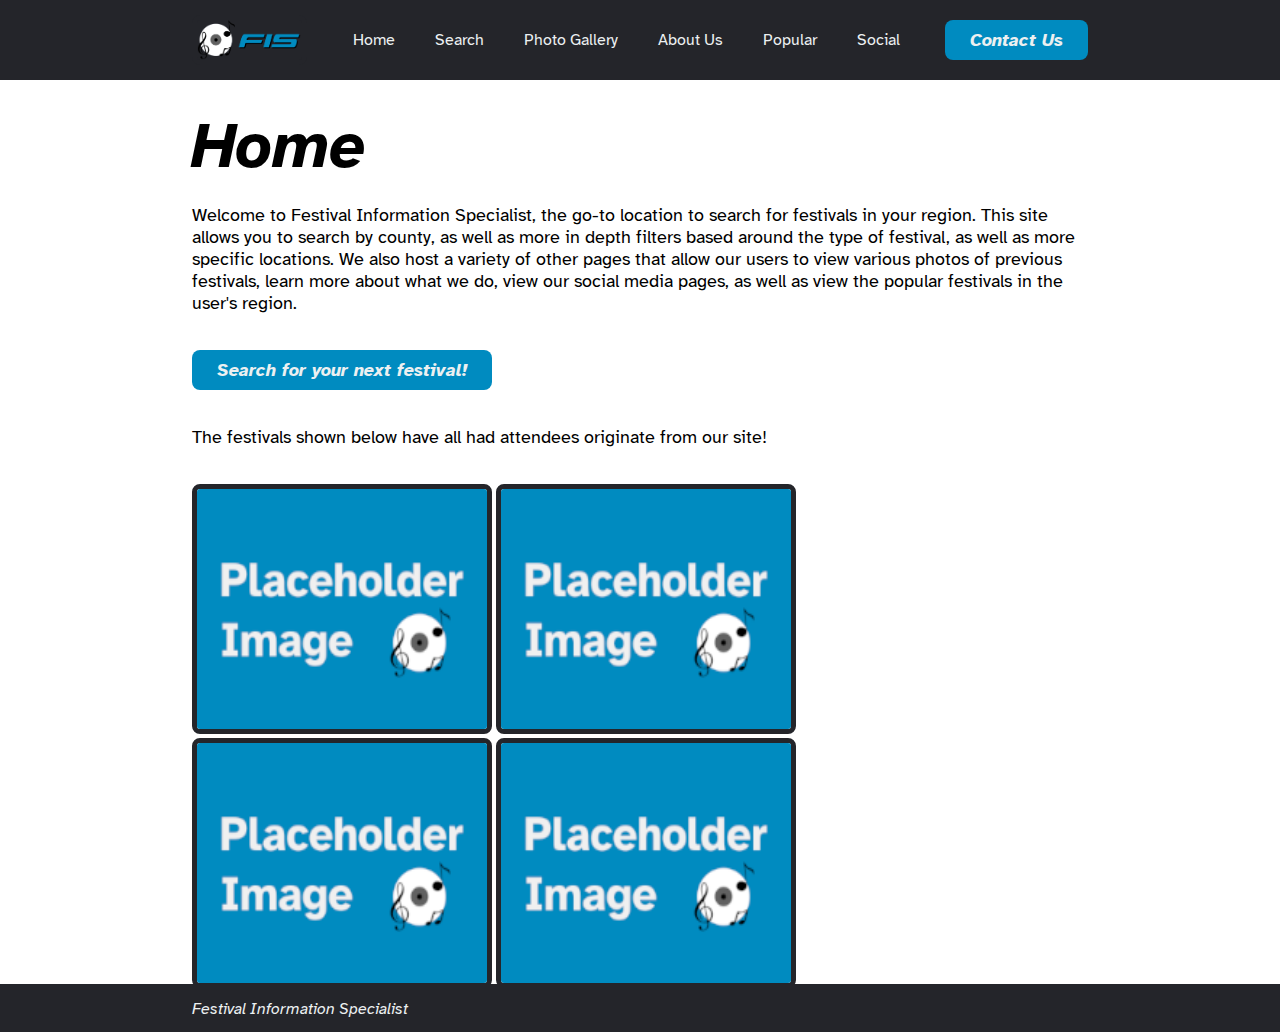
==== festival-information-specialist/index.html @ 85648c74 "image sizing" ====
<!DOCTYPE html>

<html>
    <head>
        <meta charset="utf-8">
        <meta http-equiv="X-UA-Compatible" content="IE=edge">
        <title>Home - Festival Information Specialist</title>
        <meta name="description" content="">
        <meta name="viewport" content="width=device-width, initial-scale=1">
        <link rel="stylesheet" href="/festival-information-specialist/styles/styles.css">
    </head>
    <body>
        <div id="page-container">
            <div id="content-wrap">
            <header>
            <img class="logo" src="/festival-information-specialist/images/festifspec.png" alt="Festival Information Specialist Logo">
            <nav>
                <ul class="nav__links" >
                    <li><a href="index.html">Home</a></li><li><a href="search.html">Search</a></li><li><a href="photo-gallery.html">Photo Gallery</a></li><li><a href="about-us.html">About Us</a></li><li><a href="popular.html">Popular</a></li><li><a href="social.html">Social</a></li>
                </ul>
            </nav>
            <a class="cta" href="contact-us.html"><button>Contact Us</button></a>
        </header>
        <main>
        <h1>Home</h1><br>
        <p>Welcome to Festival Information Specialist, the go-to location to search for festivals in your region. This site allows you to search by county, as well as more in depth filters based around the type of festival, as well as more specific locations. We also host a variety of other pages that allow our users to view various photos of previous festivals, learn more about what we do, view our social media pages, as well as view the popular festivals in the user's region.</p><br><br>
        <a class="cta" href="search.html"><button>Search for your next festival!</button></a><br><br>
        <br><p>The festivals shown below have all had attendees originate from our site!</p><br><br>
        <img src="/festival-information-specialist/images/pimg.png" alt="Image of a festival" width="300" height="250">
        <img src="/festival-information-specialist/images/pimg.png" alt="Image of a festival" width="300" height="250">
        <img src="/festival-information-specialist/images/pimg.png" alt="Image of a festival" width="300" height="250">
        <img src="/festival-information-specialist/images/pimg.png" alt="Image of a festival" width="300" height="250">
        </main>
        </div>
        <footer id="footer">
            <a style="font-style: italic;" href="#">Festival Information Specialist</a>
        </footer>
        </div>
    </body>
</html>
---- festival-information-specialist/styles/styles.css ----
@import url('https://fonts.googleapis.com/css2?family=Atkinson+Hyperlegible:ital,wght@0,400;1,700&display=swap');

* {
    box-sizing: border-box;
    margin: 0;
    padding: 0;
    background-color: #ffffff;
}

main {
    padding-left: 15%;
    padding-right: 15%;
    padding-top: 2%;
}

li, a, button {
    font-family: "Atkinson Hyperlegible", sans-serif;
    font-weight: 400;
    font-size: 1em;
    color: #ecf0f1;
    text-decoration: none;
    background-color: #24252A;
}

header {
    display: flex;
    justify-content: space-between;
    align-items: center;
    padding: 15px 15%;
    background-color: #24252A;
}

footer {
    display: flex;
    justify-content: space-between;
    align-items: right;
    padding: 15px 15%;
    background-color: #24252A;
}

.logo {
    cursor: pointer;
    max-height: 50px;
    max-width: 1000px;
    background-color: #24252A;
}

.nav__links {
    list-style: none;
}

.nav__links li {
    display: inline-block;
    padding: 0px 20px;
    background-color: #24252A;
}

.nav__links li a {
    transition: all 0.3s ease 0s;
}

.nav__links li a:hover {
    color: #008bc0;
}

button {
    padding: 9px 25px;
    background-color: rgba(0, 139, 192, 1);
    border: none;
    border-radius: 8px;
    cursor: pointer;
    transition: all 0.3s ease 0s;
    font-family: "Atkinson Hyperlegible", sans-serif;
    font-weight: bold;
    font-style: italic;
    font-size: 1.1em;
    color: #ecf0f1;
    text-decoration: none;
}

button:hover {
    background-color: rgba(0, 26, 156, 1);
}

h1 {
    font-family: "Atkinson Hyperlegible", sans-serif;
    font-size: 4em;
    font-weight: bold;
    font-style: italic;
}

h2 {
    font-family: "Atkinson Hyperlegible", sans-serif;
    font-size: 2.5em;
    font-weight: bold;
    font-style: italic;
    color: black;
}


p {
    font-family: "Atkinson Hyperlegible", sans-serif;
    font-size: 1.1em;
    font-weight: 400;
}

#page-container {
    position: relative;
    min-height: 100vh;
  }
  
  #content-wrap {
    padding-bottom: 2.5rem;    /* Footer height */
  }
  
  #footer {
    position: absolute;
    bottom: 0;
    width: 100%;
    height: 3em;            /* Footer height */
  }

img {
    border: 5px solid #24252A;
    border-radius: 8px;
    padding: 0px;
    margin: 0px;
}

table {
    text-align: left;
    vertical-align: middle;
    max-width: 50em;
    font-family: "Atkinson Hyperlegible", sans-serif;
    border-spacing: 1.1em
}

.social {
    font-family: "Atkinson Hyperlegible", sans-serif;
    font-weight: 400;
    font-size: 1em;
    color: #000000;
    text-decoration: none;
    background-color: #ffffff;
    padding-left: 15%;
}
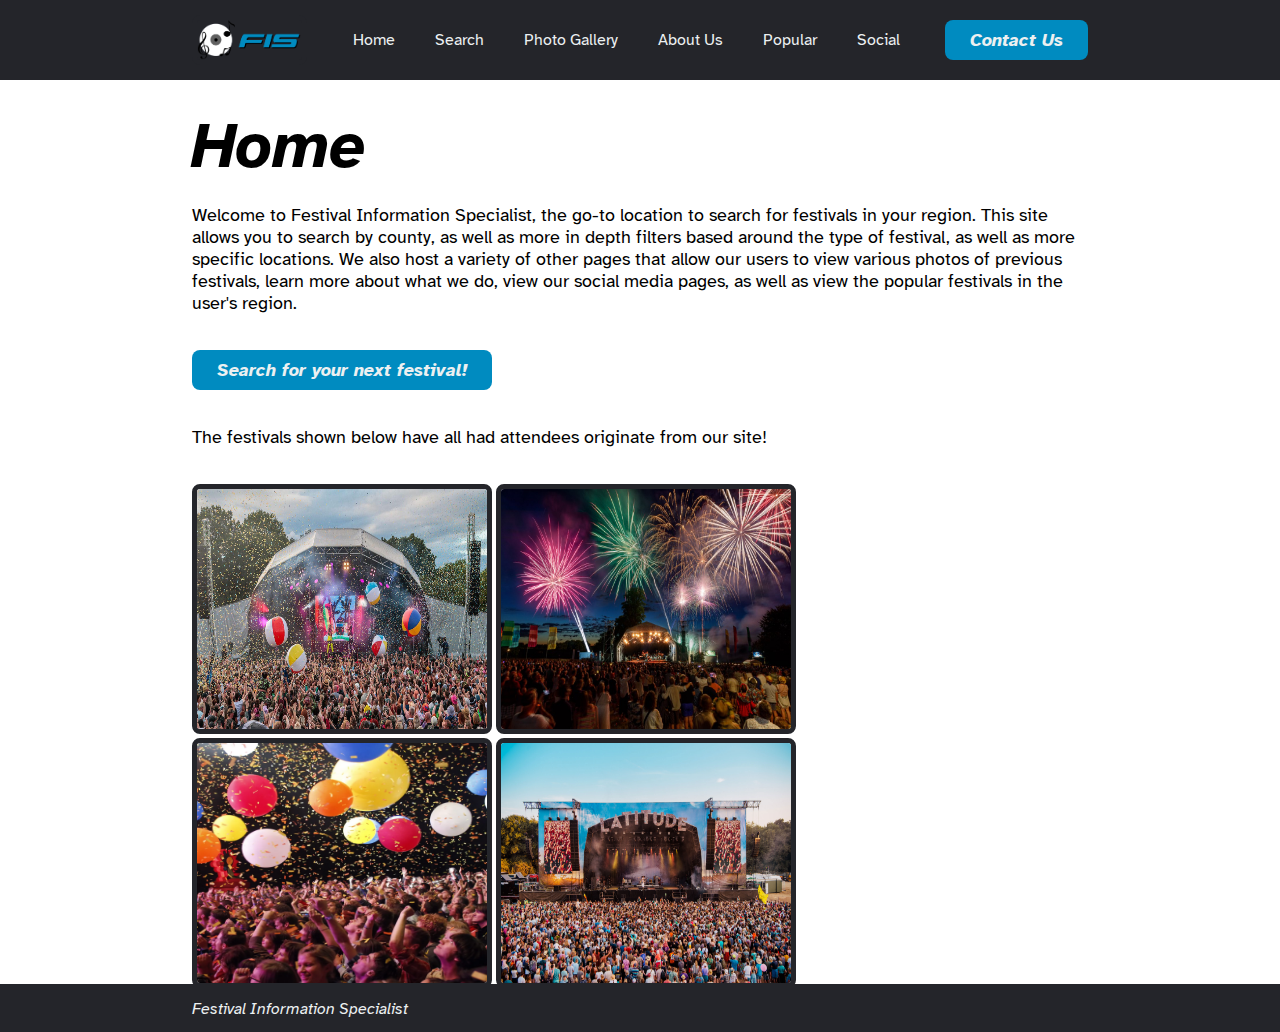
==== commit 626694a6: "a" ====
--- a/festival-information-specialist/index.html
+++ b/festival-information-specialist/index.html
@@ -26,10 +26,10 @@
         <p>Welcome to Festival Information Specialist, the go-to location to search for festivals in your region. This site allows you to search by county, as well as more in depth filters based around the type of festival, as well as more specific locations. We also host a variety of other pages that allow our users to view various photos of previous festivals, learn more about what we do, view our social media pages, as well as view the popular festivals in the user's region.</p><br><br>
         <a class="cta" href="search.html"><button>Search for your next festival!</button></a><br><br>
         <br><p>The festivals shown below have all had attendees originate from our site!</p><br><br>
-        <img src="/festival-information-specialist/images/pimg.png" alt="Image of a festival" width="300" height="250">
-        <img src="/festival-information-specialist/images/pimg.png" alt="Image of a festival" width="300" height="250">
-        <img src="/festival-information-specialist/images/pimg.png" alt="Image of a festival" width="300" height="250">
-        <img src="/festival-information-specialist/images/pimg.png" alt="Image of a festival" width="300" height="250">
+        <img src="/festival-information-specialist/images/fest1.png" alt="Image of a festival" width="300" height="250">
+        <img src="/festival-information-specialist/images/fest2.png" alt="Image of a festival" width="300" height="250">
+        <img src="/festival-information-specialist/images/fest3.png" alt="Image of a festival" width="300" height="250">
+        <img src="/festival-information-specialist/images/fest4.png" alt="Image of a festival" width="300" height="250">
         </main>
         </div>
         <footer id="footer">
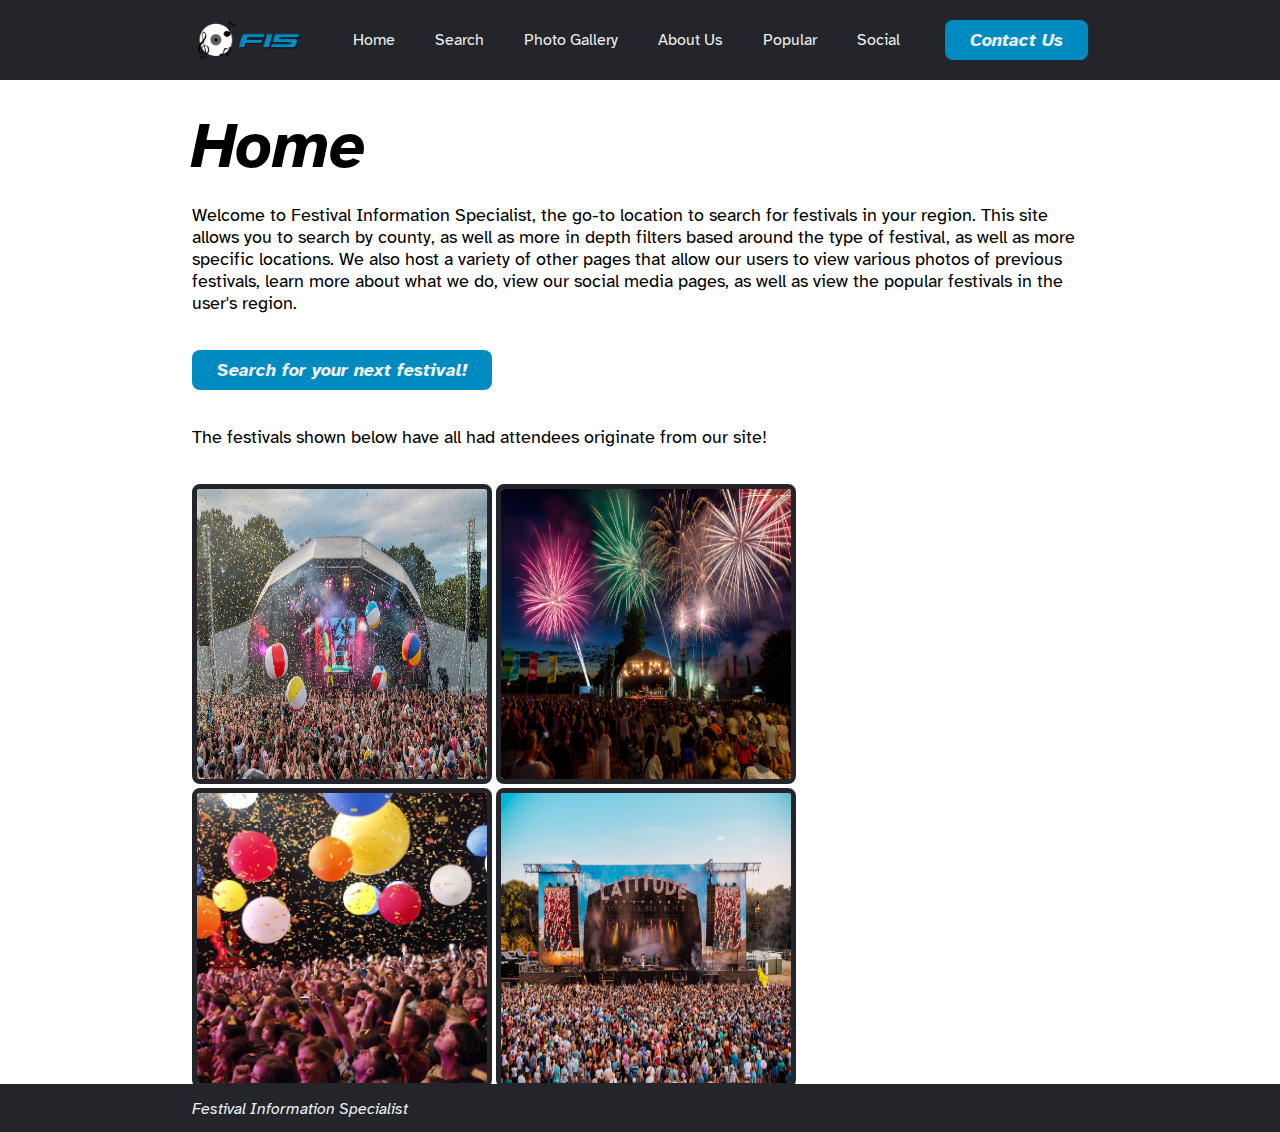
==== commit 11be86c3: "a" ====
--- a/festival-information-specialist/index.html
+++ b/festival-information-specialist/index.html
@@ -26,10 +26,10 @@
         <p>Welcome to Festival Information Specialist, the go-to location to search for festivals in your region. This site allows you to search by county, as well as more in depth filters based around the type of festival, as well as more specific locations. We also host a variety of other pages that allow our users to view various photos of previous festivals, learn more about what we do, view our social media pages, as well as view the popular festivals in the user's region.</p><br><br>
         <a class="cta" href="search.html"><button>Search for your next festival!</button></a><br><br>
         <br><p>The festivals shown below have all had attendees originate from our site!</p><br><br>
-        <img src="/festival-information-specialist/images/fest1.png" alt="Image of a festival" width="300" height="250">
-        <img src="/festival-information-specialist/images/fest2.png" alt="Image of a festival" width="300" height="250">
-        <img src="/festival-information-specialist/images/fest3.png" alt="Image of a festival" width="300" height="250">
-        <img src="/festival-information-specialist/images/fest4.png" alt="Image of a festival" width="300" height="250">
+        <img src="/festival-information-specialist/images/fest1.png" alt="Image of a festival" width="300" height="300">
+        <img src="/festival-information-specialist/images/fest2.png" alt="Image of a festival" width="300" height="300">
+        <img src="/festival-information-specialist/images/fest3.png" alt="Image of a festival" width="300" height="300">
+        <img src="/festival-information-specialist/images/fest4.png" alt="Image of a festival" width="300" height="300">
         </main>
         </div>
         <footer id="footer">
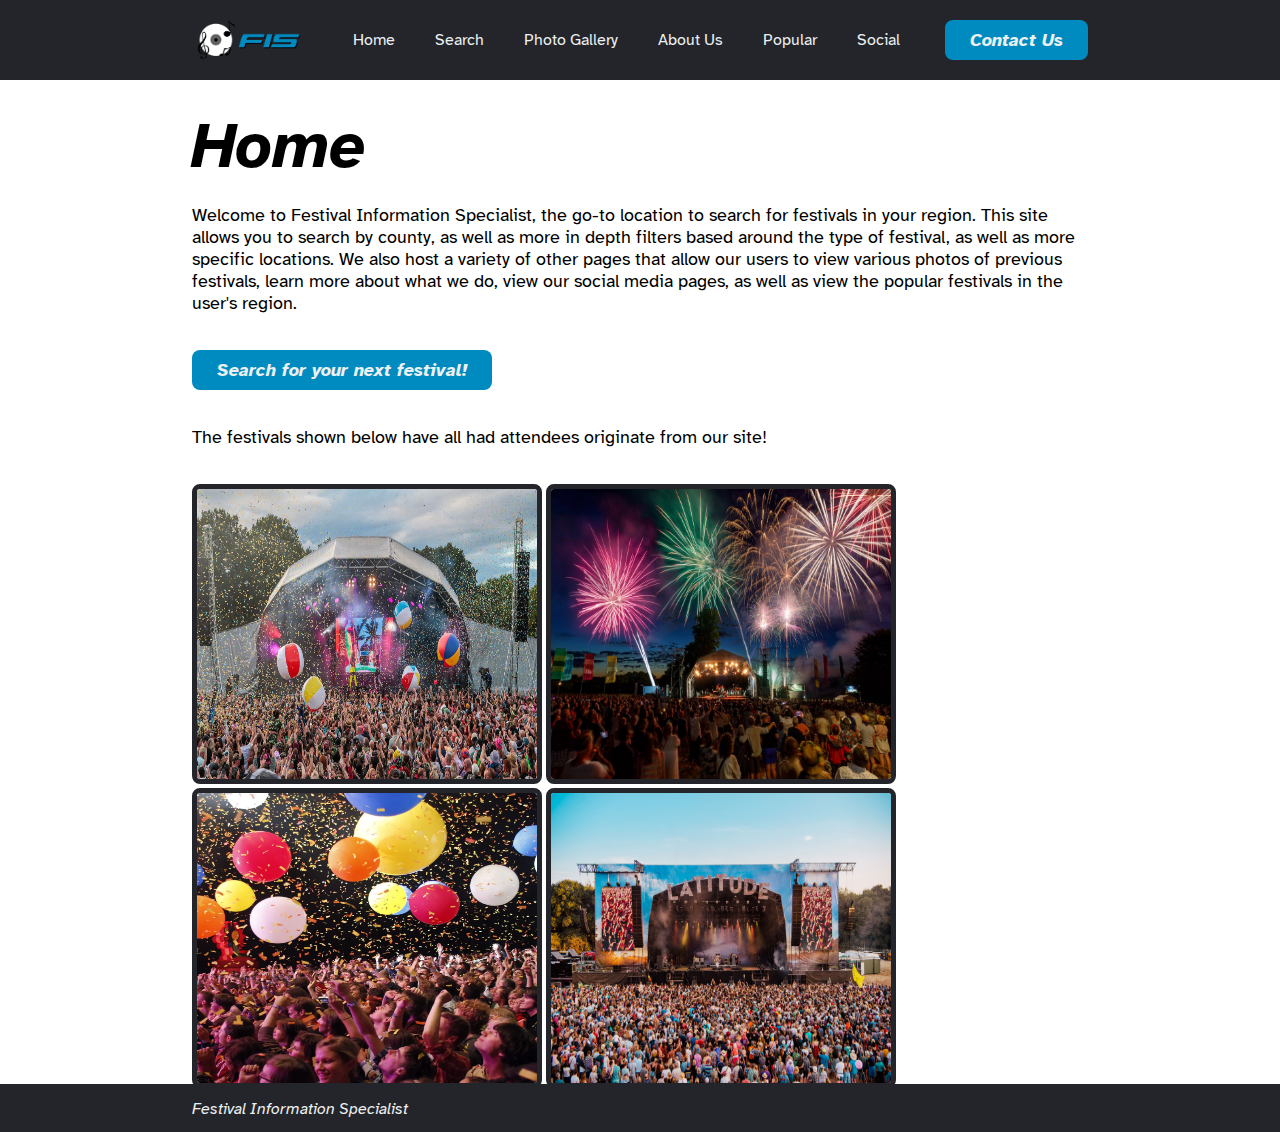
==== commit 919f1990: "a" ====
--- a/festival-information-specialist/index.html
+++ b/festival-information-specialist/index.html
@@ -26,10 +26,10 @@
         <p>Welcome to Festival Information Specialist, the go-to location to search for festivals in your region. This site allows you to search by county, as well as more in depth filters based around the type of festival, as well as more specific locations. We also host a variety of other pages that allow our users to view various photos of previous festivals, learn more about what we do, view our social media pages, as well as view the popular festivals in the user's region.</p><br><br>
         <a class="cta" href="search.html"><button>Search for your next festival!</button></a><br><br>
         <br><p>The festivals shown below have all had attendees originate from our site!</p><br><br>
-        <img src="/festival-information-specialist/images/fest1.png" alt="Image of a festival" width="300" height="300">
-        <img src="/festival-information-specialist/images/fest2.png" alt="Image of a festival" width="300" height="300">
-        <img src="/festival-information-specialist/images/fest3.png" alt="Image of a festival" width="300" height="300">
-        <img src="/festival-information-specialist/images/fest4.png" alt="Image of a festival" width="300" height="300">
+        <img src="/festival-information-specialist/images/fest1.png" alt="Image of a festival" width="350" height="300">
+        <img src="/festival-information-specialist/images/fest2.png" alt="Image of a festival" width="350" height="300">
+        <img src="/festival-information-specialist/images/fest3.png" alt="Image of a festival" width="350" height="300">
+        <img src="/festival-information-specialist/images/fest4.png" alt="Image of a festival" width="350" height="300">
         </main>
         </div>
         <footer id="footer">
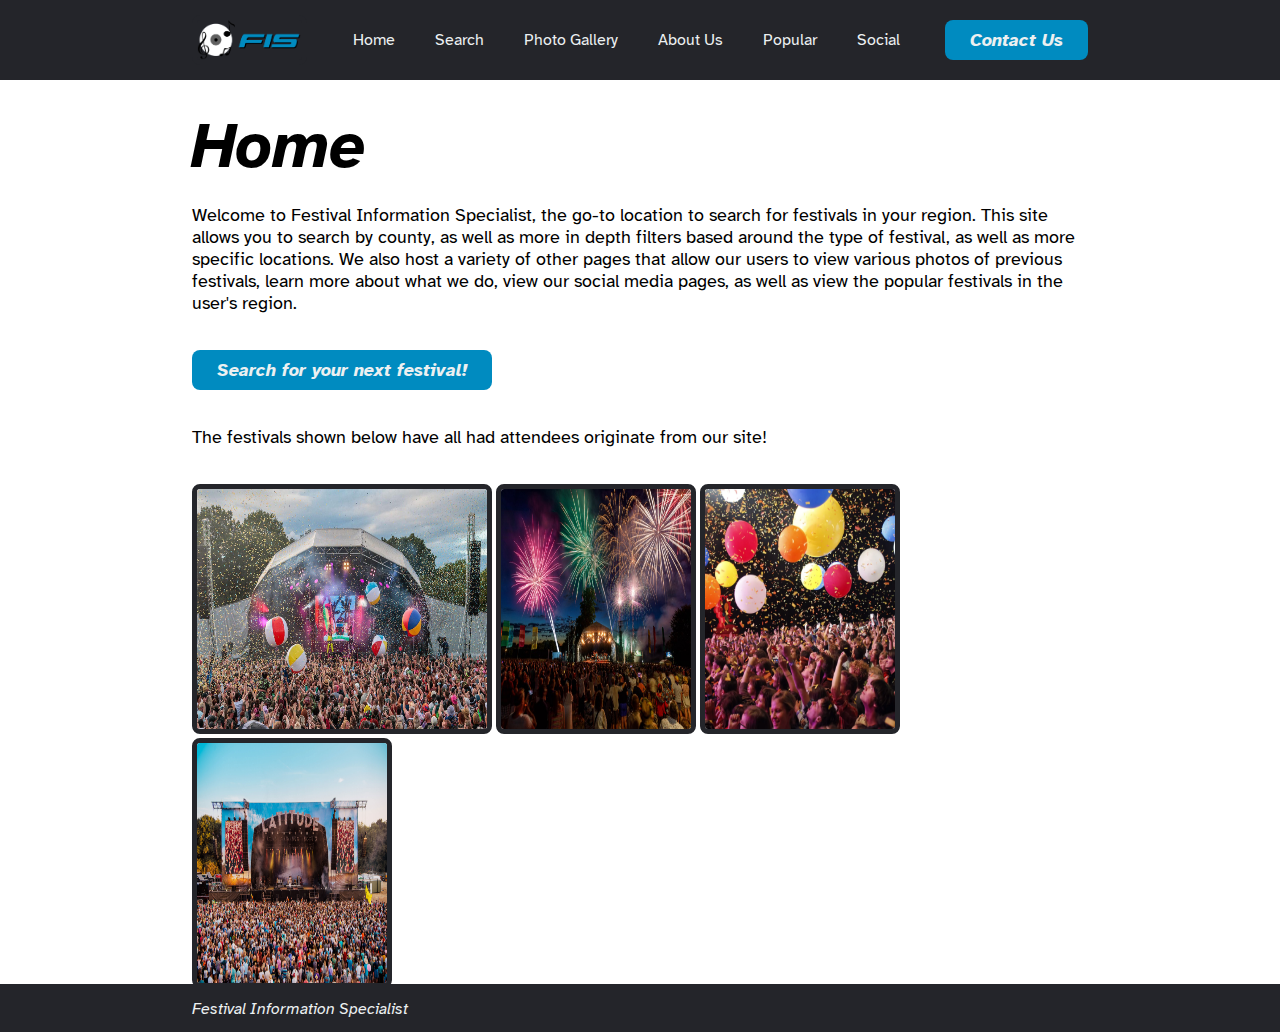
==== commit a9b5fde9: "a" ====
--- a/festival-information-specialist/index.html
+++ b/festival-information-specialist/index.html
@@ -26,10 +26,10 @@
         <p>Welcome to Festival Information Specialist, the go-to location to search for festivals in your region. This site allows you to search by county, as well as more in depth filters based around the type of festival, as well as more specific locations. We also host a variety of other pages that allow our users to view various photos of previous festivals, learn more about what we do, view our social media pages, as well as view the popular festivals in the user's region.</p><br><br>
         <a class="cta" href="search.html"><button>Search for your next festival!</button></a><br><br>
         <br><p>The festivals shown below have all had attendees originate from our site!</p><br><br>
-        <img src="/festival-information-specialist/images/fest1.png" alt="Image of a festival" width="350" height="300">
-        <img src="/festival-information-specialist/images/fest2.png" alt="Image of a festival" width="350" height="300">
-        <img src="/festival-information-specialist/images/fest3.png" alt="Image of a festival" width="350" height="300">
-        <img src="/festival-information-specialist/images/fest4.png" alt="Image of a festival" width="350" height="300">
+        <img src="/festival-information-specialist/images/fest1.png" alt="Image of a festival" width="300" height="250">
+        <img src="/festival-information-specialist/images/fest2.png" alt="Image of a festival" width="200" height="250">
+        <img src="/festival-information-specialist/images/fest3.png" alt="Image of a festival" width="200" height="250">
+        <img src="/festival-information-specialist/images/fest4.png" alt="Image of a festival" width="200" height="250">
         </main>
         </div>
         <footer id="footer">
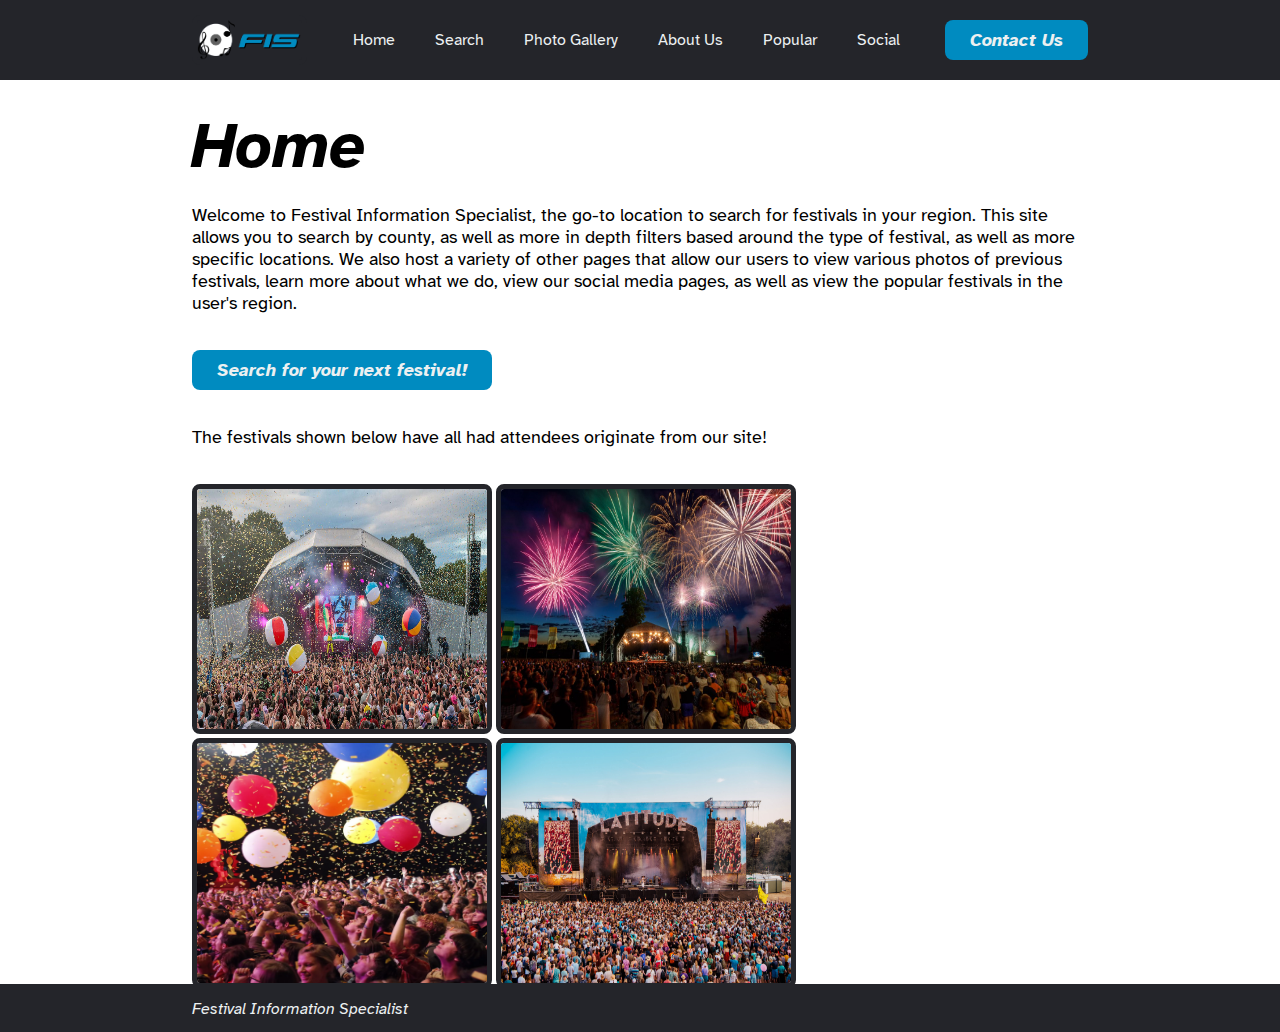
==== commit 2f71a87c: "ytc" ====
--- a/festival-information-specialist/index.html
+++ b/festival-information-specialist/index.html
@@ -27,9 +27,9 @@
         <a class="cta" href="search.html"><button>Search for your next festival!</button></a><br><br>
         <br><p>The festivals shown below have all had attendees originate from our site!</p><br><br>
         <img src="/festival-information-specialist/images/fest1.png" alt="Image of a festival" width="300" height="250">
-        <img src="/festival-information-specialist/images/fest2.png" alt="Image of a festival" width="200" height="250">
-        <img src="/festival-information-specialist/images/fest3.png" alt="Image of a festival" width="200" height="250">
-        <img src="/festival-information-specialist/images/fest4.png" alt="Image of a festival" width="200" height="250">
+        <img src="/festival-information-specialist/images/fest2.png" alt="Image of a festival" width="300" height="250">
+        <img src="/festival-information-specialist/images/fest3.png" alt="Image of a festival" width="300" height="250">
+        <img src="/festival-information-specialist/images/fest4.png" alt="Image of a festival" width="300" height="250">
         </main>
         </div>
         <footer id="footer">
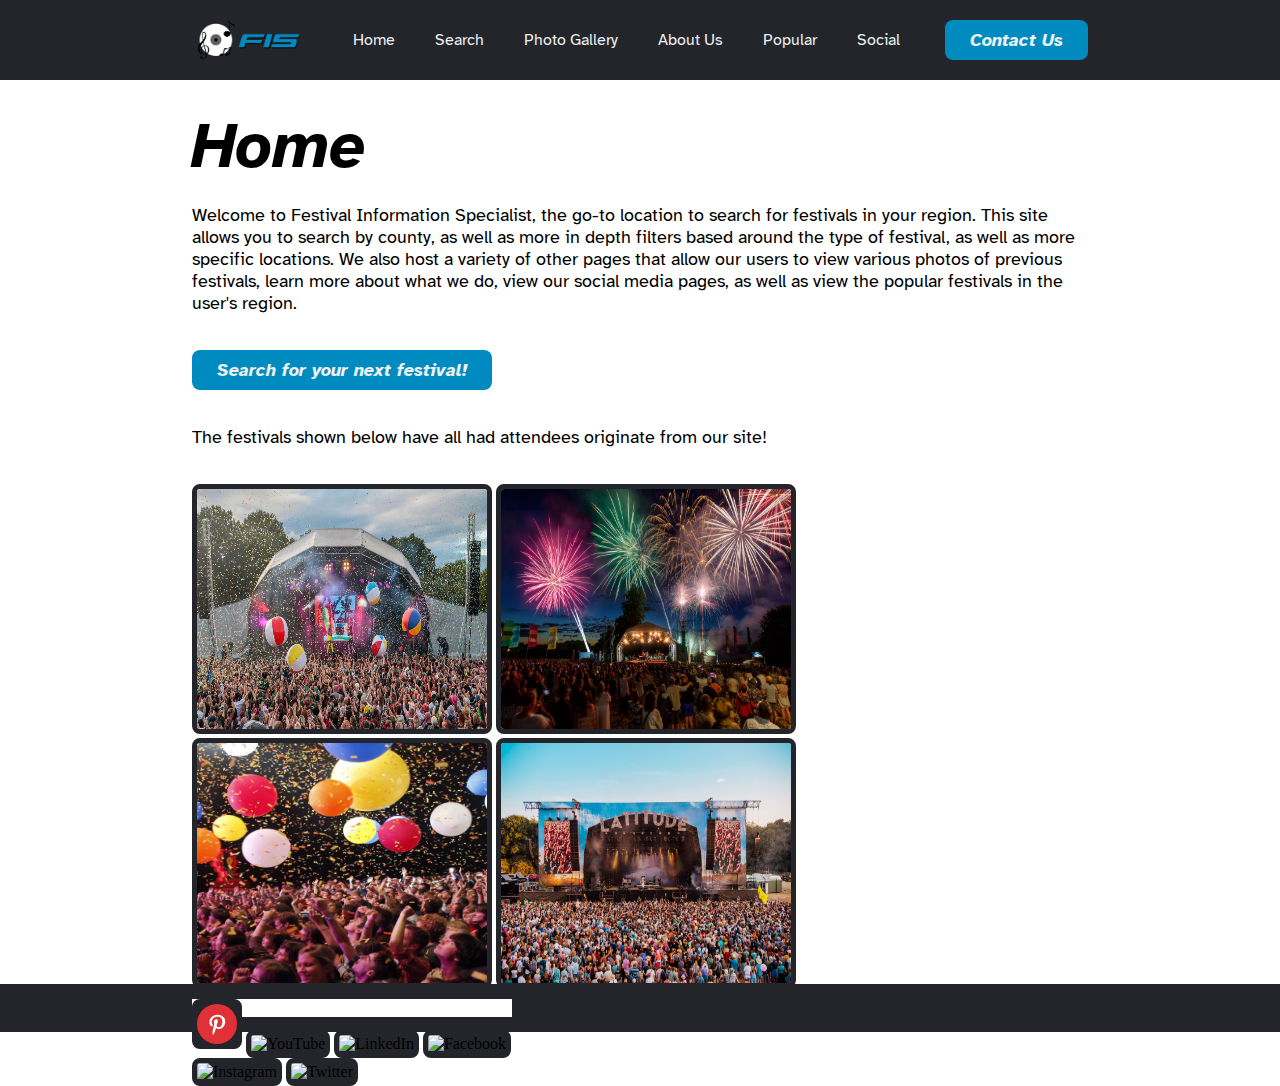
==== commit 9bc23b05: "a" ====
--- a/festival-information-specialist/index.html
+++ b/festival-information-specialist/index.html
@@ -33,7 +33,14 @@
         </main>
         </div>
         <footer id="footer">
-            <a style="font-style: italic;" href="#">Festival Information Specialist</a>
+            <div class="iconHolder">
+                <img class="logo" src="/festival-information-specialist/socialLogos/pinterest.svg" alt="Pinterest">
+                <img class="logo" src="/festival-information-specialist/socialLogos/youtube.svg" alt="YouTube">
+                <img class="logo" src="/festival-information-specialist/socialLogos/linkedin.svg" alt="LinkedIn">
+                <img class="logo" src="/festival-information-specialist/socialLogos/facebook.svg" alt="Facebook">
+                <img class="logo" src="/festival-information-specialist/socialLogos/instagram.svg" alt="Instagram">
+                <img class="logo" src="/festival-information-specialist/socialLogos/twitter.svg" alt="Twitter">
+            </div>
         </footer>
         </div>
     </body>
--- a/festival-information-specialist/styles/styles.css
+++ b/festival-information-specialist/styles/styles.css
@@ -143,4 +143,14 @@
     text-decoration: none;
     background-color: #ffffff;
     padding-left: 15%;
+}
+
+.iconHolder {
+    float: right;
+    width: 25vw;
+    height: 100%;
+}
+
+.icon {
+    height: 80%;
 }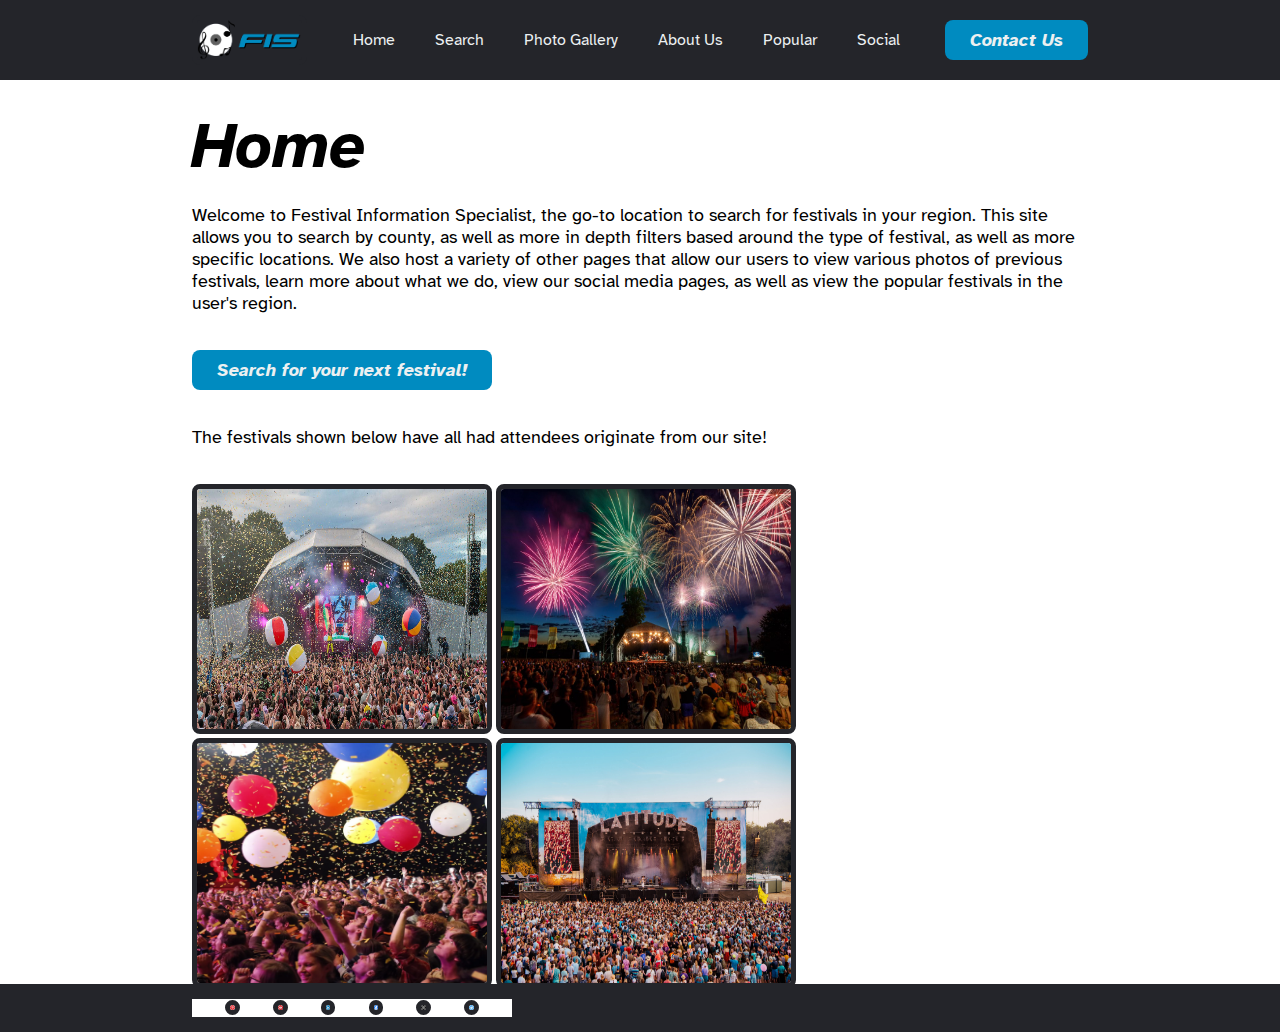
==== commit 7d43fd5b: "a" ====
--- a/festival-information-specialist/index.html
+++ b/festival-information-specialist/index.html
@@ -34,12 +34,12 @@
         </div>
         <footer id="footer">
             <div class="iconHolder">
-                <img class="logo" src="/festival-information-specialist/socialLogos/pinterest.svg" alt="Pinterest">
-                <img class="logo" src="/festival-information-specialist/socialLogos/youtube.svg" alt="YouTube">
-                <img class="logo" src="/festival-information-specialist/socialLogos/linkedin.svg" alt="LinkedIn">
-                <img class="logo" src="/festival-information-specialist/socialLogos/facebook.svg" alt="Facebook">
-                <img class="logo" src="/festival-information-specialist/socialLogos/instagram.svg" alt="Instagram">
-                <img class="logo" src="/festival-information-specialist/socialLogos/twitter.svg" alt="Twitter">
+                <img class="icon" src="/festival-information-specialist/socialLogos/pinterest.svg" alt="Pinterest">
+                <img class="icon" src="/festival-information-specialist/socialLogos/youtube.svg" alt="YouTube">
+                <img class="icon" src="/festival-information-specialist/socialLogos/linkedin.svg" alt="LinkedIn">
+                <img class="icon" src="/festival-information-specialist/socialLogos/facebook.svg" alt="Facebook">
+                <img class="icon" src="/festival-information-specialist/socialLogos/instagram.svg" alt="Instagram">
+                <img class="icon" src="/festival-information-specialist/socialLogos/twitter.svg" alt="Twitter">
             </div>
         </footer>
         </div>
--- a/festival-information-specialist/styles/styles.css
+++ b/festival-information-specialist/styles/styles.css
@@ -149,8 +149,12 @@
     float: right;
     width: 25vw;
     height: 100%;
+    display: flex;
+    align-items: center;
+    justify-content: space-evenly;
 }
 
 .icon {
     height: 80%;
+    aspect-ratio: 1;
 }